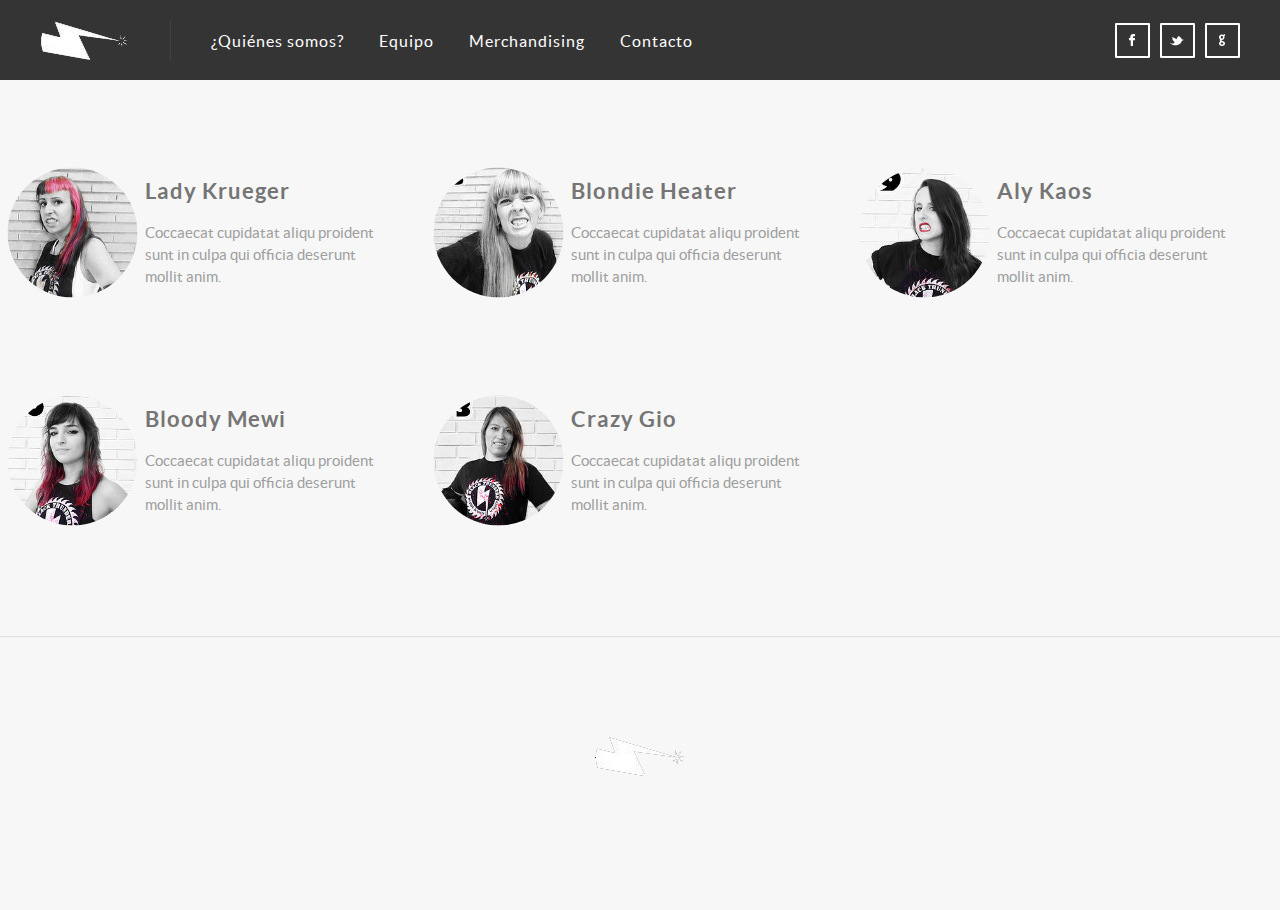
==== crafty/equipo.html @ 0d58a812 "Equipo.html added to proyect" ====
<!DOCTYPE html>
<html lang="en">
<head>
	<title>Black Thunders Derby Dames</title>
	<meta charset="utf-8">
	<meta name="author" content="LeirePolo">
	<meta name="description" content=""/>
	<meta name="viewport" content="width=device-width, initial-scale=1.0, minimum-scale=1.0" />
	<link rel="stylesheet" type="text/css" href="css/reset.css">
	<link rel="stylesheet" type="text/css" href="css/main_responsive.css">
    <script type="text/javascript" src="js/jquery.js"></script>
    <script type="text/javascript" src="js/carouFredSel.js"></script>
    <script type="text/javascript" src="js/main.js"></script>
</head>
<body>

	<header>
		<div class="wrapper">
			<img src="img/rayo.png" alt="Crafty" class="logo">
			<a href="#" class="menu_icon" id="menu_icon"></a>
			<nav id="nav_menu">
				<ul>
          <li><a href="index.html">¿Quiénes somos?</a></li>
					<li><a href="equipo.html">Equipo</a></li>
					<li><a href="#">Merchandising</a></li>
					<li><a href="#">Contacto</a></li>
				</ul>
			</nav>

			<ul class="social">
				<li><a class="fb" href="#"></a></li>
				<li><a class="twitter" href="#"></a></li>
				<li><a class="gplus" href="#"></a></li>
			</ul>
		</div>
	</header><!--  End Header  -->

	<section class="features">

		<div class="wrapper">
				<div class="feature">
					<div class="ficon">
						<img class="me" src="img/jugadora8.png" alt="">
					</div>
					<div class="details_exp">
						<h3>Lady Krueger</h3>
						<p>Coccaecat cupidatat aliqu proident sunt in culpa qui officia deserunt mollit anim.</p>

					</div>
				</div>
				<div class="feature">
					<div class="ficon">
						<img class="me" src="img/jugadora13.png" alt="">
					</div>
					<div class="details_exp">
						<h3>Blondie Heater</h3>
						<p>Coccaecat cupidatat aliqu proident sunt in culpa qui officia deserunt mollit anim.</p>

					</div>
				</div>
				<div class="feature">
					<div class="ficon">
						<img class="me" src="img/jugadora19.png" alt="">
					</div>
					<div class="details_exp">
						<h3>Aly Kaos</h3>
						<p>Coccaecat cupidatat aliqu proident sunt in culpa qui officia deserunt mollit anim.</p>

					</div>
				</div>
				<div class="feature">
					<div class="ficon">
						<img class="me" src="img/jugadora20.png" alt="">
					</div>
					<div class="details_exp">
						<h3>Bloody Mewi</h3>
						<p>Coccaecat cupidatat aliqu proident sunt in culpa qui officia deserunt mollit anim.</p>

					</div>
				</div>
				<div class="feature">
					<div class="ficon">
						<img class="me" src="img/jugadora33.png" alt="">
					</div>
					<div class="details_exp">
						<h3>Crazy Gio</h3>
						<p>Coccaecat cupidatat aliqu proident sunt in culpa qui officia deserunt mollit anim.</p>

					</div>
				</div>
			</div>

	</section><!--  End Features  -->

	<footer>
		<img src="img/rayo.png" alt="Crafty">
		<p class="rights"><a href="#"></a></p>
	</footer><!--  End Footer  -->

</body>
</html>
---- crafty/css/main_responsive.css ----
/*

	Template Author : pixelhint.com
	Author Email    : contact@pixelhint.com
	Template Name   : Crafty
	
	
	*****************************************
	
	
	- Header
	- Billboard
	- Services/features
	- Testimonials
	- Info section
	- Take To Action section
    - footer
	- Responsive code
	
*/



/*  Fonts  */
@font-face {
    font-family: 'lato_regular';
    src: url('../fonts/lato-regular.eot');
    src: url('../fonts/lato-regular.eot?#iefix') format('embedded-opentype'),
         url('../fonts/lato-regular.woff') format('woff'),
         url('../fonts/lato-regular.ttf') format('truetype'),
         url('../fonts/lato-regular.svg#LatoRegular') format('svg');
    font-weight: normal;
    font-style: normal;

}


@font-face {
    font-family: 'lato_bold';
    src: url('../fonts/lato-bold.eot');
    src: url('../fonts/lato-bold.eot?#iefix') format('embedded-opentype'),
         url('../fonts/lato-bold.woff') format('woff'),
         url('../fonts/lato-bold.ttf') format('truetype'),
         url('../fonts/lato-bold.svg#LatoBold') format('svg');
    font-weight: normal;
    font-style: normal;

}


@font-face {
    font-family: 'avantgardelt-extralight';
    src: url('../fonts/avantgardelt-extralight.eot');
    src: url('../fonts/avantgardelt-extralight.eot?#iefix') format('embedded-opentype'),
         url('../fonts/avantgardelt-extralight.woff') format('woff'),
         url('../fonts/avantgardelt-extralight.ttf') format('truetype'),
         url('../fonts/avantgardelt-extralight.svg#avantgardelt-extralight') format('svg');
    font-weight: normal;
    font-style: normal;

}




/*  General CSS*/
.wrapper{
	max-width: 1200px;
	height: auto;
    min-height: 400px;
	margin: 0 auto;
    position: relative;
}

::selection {color:#ffffff;background:#353434;}
::-moz-selection {color:#ffffff;background:#353434;}

.feature a,
.cta a.cta_btn,
.testimonials #t_navigation a,
header ul.social li a,
header nav ul li a{
	transition:all .2s linear;
	-webkit-transition:all .2s linear;
	-moz-transition:all .2s linear;
	-o-transition:all .2s linear;
}




/*  header  */
header{
    width: 100%;
    height: 80px;
    background: #353434;
}

header .logo{
    float: left;
    margin-top: 21px;
}

header .menu_icon{
    display: block;
    width: 35px;
    height: 35px;
    background: url('../img/menu_icon.png') no-repeat;
    float: right;
    margin-top: 23px;
    display: none;
}

header nav{
    overflow: hidden;
    display: inline-block;
    margin: 20px 0 0 40px;
    padding: 13px 40px;
    border-left: 1px #404040 solid;
    z-index: 9999;
}

header nav ul{
    list-style: none;
}

header nav ul li{
    float: left;
    margin-left: 35px;
    font-size: 16px;
    font-family: 'lato_regular', arial;
    letter-spacing: 1px;
}

header nav ul li:first-child{
    margin-left: 0;
}

header nav ul li a {
    text-decoration: none;
    color: #fff;
}

header nav ul li a:hover{
    color: #65bf95;
}

header ul.social{
    float: right;
    list-style: none;
    margin-top: 23px;
}

header ul.social li{
    float: left;
    margin-left: 10px;
}

header ul.social li a{
    display: block;
    width: 35px;
    height: 35px;
    background: url('../img/sm.png') no-repeat;
}

header ul.social li a:hover{
    background: url('../img/sm_hover.png') no-repeat;
}

header ul.social li a{
    display: block;
    width: 35px;
    height: 35px;
}

header ul.social li a.fb{
    background-position: 0 0;
}

header ul.social li a.twitter{
    background-position: -36px 0;
}

header ul.social li a.gplus{
    background-position: -72px 0;
}




/*  Billboard  */
.billboard{
    width: 100%;
    height: 580px;
    background: url("../img/cabecera.png") no-repeat center center;
    background-size: cover;
    -webkit-background-size: cover;
    -moz-background-size: cover;
    -o-background-size: cover;
    overflow: hidden;
}

.billboard .caption{
    margin-left: 515px;
    margin-top: 220px;
}

.billboard .caption p{
    display: inline-block;
    color: #000;
    font-family: "avantgardelt-extralight", arial;
    font-weight: lighter;
    font-size: 35px;
    padding: 20px;
    background: rgba(255, 255, 255, 0.6);
    margin-bottom: 2px;
    text-transform: uppercase;
    z-index: 8888;
}




/*  Services/features  */
.features{
    width: 100%;
    padding-top: 100px;
    background: #f7f7f7;
    overflow: hidden;
}

.features .feature{
    display: block;
    width: 28.83333333333333%;
    height: auto;
    float: left;
    margin-right: 6.666666666666667%;
    margin-bottom: 100px;
}

.features .feature:nth-child(3n+0)
{
    margin-right: 0;
}

.feature .ficon{
    display: block;
    width: 18.78612716763006%;
    float: left;
    margin-right: 11.5606936416185%;
}

.container {
  background-color:#ecf0f1;
  width:270px;
  z-index:2;
  display:block;
  margin:130px auto;
  position:relattive;
  padding-top:10px;
  border-radius:5px;
}
.me {
  border-radius:100%;
  width:100%;
  display:block;
  margin:0 auto;
  margin-top:20px;
  transform:scale(2);
  transition:.3s all ease;
} 
.feature .details_exp{
    display: block;
    width: 69.36416184971098%;
    float: left;
}

.feature h3{
    margin-bottom: 20px;
    color: #767575;
    font-family: "lato_bold", arial;
    font-size: 22px;
    font-weight: bold;
    letter-spacing: 1px;

}

.feature p{
    margin-bottom: 20px;
    color: #9e9e9e;
    font-family: "lato_regular", arial;
    font-size: 15px;
    line-height: 22px;

}

.feature a{
    color: #848484;
    font-family: "lato_regular", arial;
    font-size: 15px;
    text-decoration: none;
    letter-spacing: .5px;
}

.feature a:hover{
    color: #353434;
}

.feature a span{
    font-family: arial;
    margin-left: 10px;
}




/*  Testimonials  */
.testimonials{
    text-align: center;
}

.testimonials h2{
    color: #4e4e4e;
    font-family: "lato_regular", arial;
    font-size: 26px;
    text-transform: uppercase;
    margin-bottom: 80px;
    letter-spacing: 1px;
}

.caroufredsel_wrapper{
    max-width: 1040px!important;
    margin: 0 auto!important;
}

.testimonials .testi_slider{
    max-width: 1040px!important;
    height: auto;
    overflow: hidden;
}

.testimonials .testi_slider .t{
    max-width: 1040px!important;
    text-align: center;
    float: left;
    height: auto;
}

.testimonials p{
    color: #8e8d8d;
    font-family: "lato_regular", arial;
    font-size: 20px;
    line-height: 30px;
    letter-spacing: 1px;
}

.testimonials p.author{
    color: #686767;
    font-family: "lato_bold", arial;
    font-size: 16px;
    font-weight: bold;
    margin-top: 40px;
}

.testimonials #t_navigation a{
    display: inline-block;
    width: 13px;
    height: 13px;
    background: #dadada;
    text-decoration: none;
    margin-right: 10px;
    margin-top: 40px;

    border-radius: 100px;
    -webkit-border-radius: 100px;
    -moz-border-radius: 100px;
    -o-border-radius: 100px;
}

.testimonials #t_navigation a.selected{
    background: #bebebe;
}

.sep_line{
    display: block;
    width: 13.5px;
    height: 100px;
}

.sep_line:after{
    content: "";
    display: block;
    width: 1px;
    height: 100%;
    background: #dedede;
    margin: 0 auto;
}

.sep_top{
    border-bottom: 1px #dedede solid;
    margin: 0 auto 40px auto;
}

.sep_bottom{
    border-top: 1px #dedede solid;
    margin: 40px auto 0 auto;
}




/*  Info Section  */
.info{
    width: 100%;
    overflow: hidden;
    background: #3b3b3b;
}

.info_pic{
    display: block;
    width: 50%;
    height: 405px;
    float: left;
    background: url('../img/info.png') no-repeat;

    background-size: cover;
    -webkit-background-size: cover;
    -moz-background-size: cover;
    -o-background-size: cover;
}

.info_pic2{
    display: block;
    width: 100%;
    
    float: left;
    background: url('../img/noticia.png') no-repeat;
   
    background-size: cover;
    -webkit-background-size: cover;
    -moz-background-size: cover;
    -o-background-size: cover;
}

.info_details{
    display: block;
    width: 50%;
    height: 245px;
    float: left;
    padding: 10px 0;
}

.info_details h3{
    color: #fff;
    font-family: "lato_bold", arial;
    font-size: 20px;
    font-weight: bold;
    font-weight: bold;
    text-transform: uppercase;
    max-width: 560px;
    margin: 0 0 3.333333333333333% 40px;
    letter-spacing: 1px;
    line-height: 40px;
}

.info_details p{
    color: #ededed;
    font-family: "lato_regular", arial;
    font-size: 16px;
    max-width: 560px;
    margin: 0 0 3.333333333333333% 40px;
    letter-spacing: 1px;
    line-height: 30px;
}

.info_details a{
    color: #fff;
    font-family: "lato_regular", arial;
    font-size: 16px;
    margin: 0 0 0 40px;
    text-decoration: none;
}

.info_details a span{
    margin-left: 10px;
}




/*  Call To Action Section  */
.cta{
    display: block;
    text-align: center;
    padding-top: 100px;
}

.cta h3{
    color: #6b6b6b;
    font-family: "lato_bold", arial;
    font-size: 34px;
    font-weight: bold;
    text-transform: uppercase;
    letter-spacing: 1px;
}

.cta p{
    color: #7f7c7c;
    font-family: "lato_regular", arial;
    font-size: 17px;
    margin-top: 20px;
    letter-spacing: .5px;
}

.cta a.cta_btn{
    display: inline-block;
    padding: 20px 60px;
    background-color: #65bf95;
    color: #fff;
    font-family: "lato_regular", arial;
    font-size: 20px;
    text-decoration: none;
    margin-top: 60px;
    text-transform: uppercase;
    letter-spacing: 1px;


    -moz-border-radius: 1px;
    -webkit-border-radius: 1px;
    border-radius: 1px;

}

.cta a.cta_btn:hover{
    background: #56b086;
}

.cta .cta_sep{
    display: block;
    width: 1px;
    height: 100px;
    background: #dedede;
    margin: 0 auto;
}




/*  Footer  */
footer{
    padding: 100px 0;
    border-top: 1px #dedede solid;
    background: #f7f7f7;
    text-align: center;
}

footer .rights{
    color: #3b3b3b;
    font-family: "lato_regular", arial;
    font-size: 14px;
    margin-top: 30px;
    line-height: 25px;
}

footer .rights a{
    text-decoration: none;
    font-family: 'lato_bold', arial;
    font-weight: bold;
    color: #3b3b3b;
}

a{
    color: #3b3b3b;
}




/*  Responsive code  */
@media (max-width:1200px){
    .wrapper{
        padding: 0 40px;
    }
    .info_pic,
    .info_details{
        width: 100%;
    }

    .info_details{
        height: auto;
        padding: 10px 0;
    }

    .info_details h3,
    .info_details p,
    .info_details a{
        max-width: 80%;
        display: block;
        text-align: center;
        margin: 40px auto;
    }
}


@media (max-width:1000px){
    .billboard .caption{
        text-align: center;
        margin-left: 0;
    }
    .cta{
        width: 80%;
        margin: 0 auto;
    }
}


@media (max-width:800px){
    header .logo{
        float: none;
    }

    header .menu_icon{
        display: block;
    }

    ul.social{
        display: none;
    }

    header nav{
        display: block;
        background: #353434;
        margin: 21px 0 0 0;
        padding: 0;
        border-left: 0;
        border-top: 1px #2c2c2c solid;
        overflow: hidden;
        text-align: center;
        position: relative;
        z-index: 9999;
        display: none;
    }
    header nav{
        border-bottom-left-radius: 2px; 
        -webkit-border-bottom-left-radius: 2px; 
        -moz-border-bottom-left-radius: 2px; 
        -o-border-bottom-left-radius: 2px; 
        border-bottom-right-radius: 2px; 
        -webkit-border-bottom-right-radius: 2px; 
        -moz-border-bottom-right-radius: 2px; 
        -o-border-bottom-right-radius: 2px; 
    }
    header nav.show_menu{
        display: block;
    }
    header nav ul li{
        margin: 0;
        width: 100%;
        border-bottom: 1px #2c2c2c solid;
    }
    header nav ul li:last-child{
        border-bottom: 0;
    }
    header nav ul li a{
        display: block;
        width: 100%;
        padding: 20px 0;
    }
    header nav ul li a:active{
        display: block;
        width: 100%;
        padding: 20px 0;
        background: #2c2c2c;
    }

    .features .feature{
        width: 46.66666666666667%;
        margin-right: 6.666666666666667%!important;
    }
    .features .feature:nth-child(2n+2)
    {
        margin-right: 0!important;
    }
}

@media (max-width:500px){

    .features .feature{
        width: 100%;
        margin-right: 0!important;
    }

}
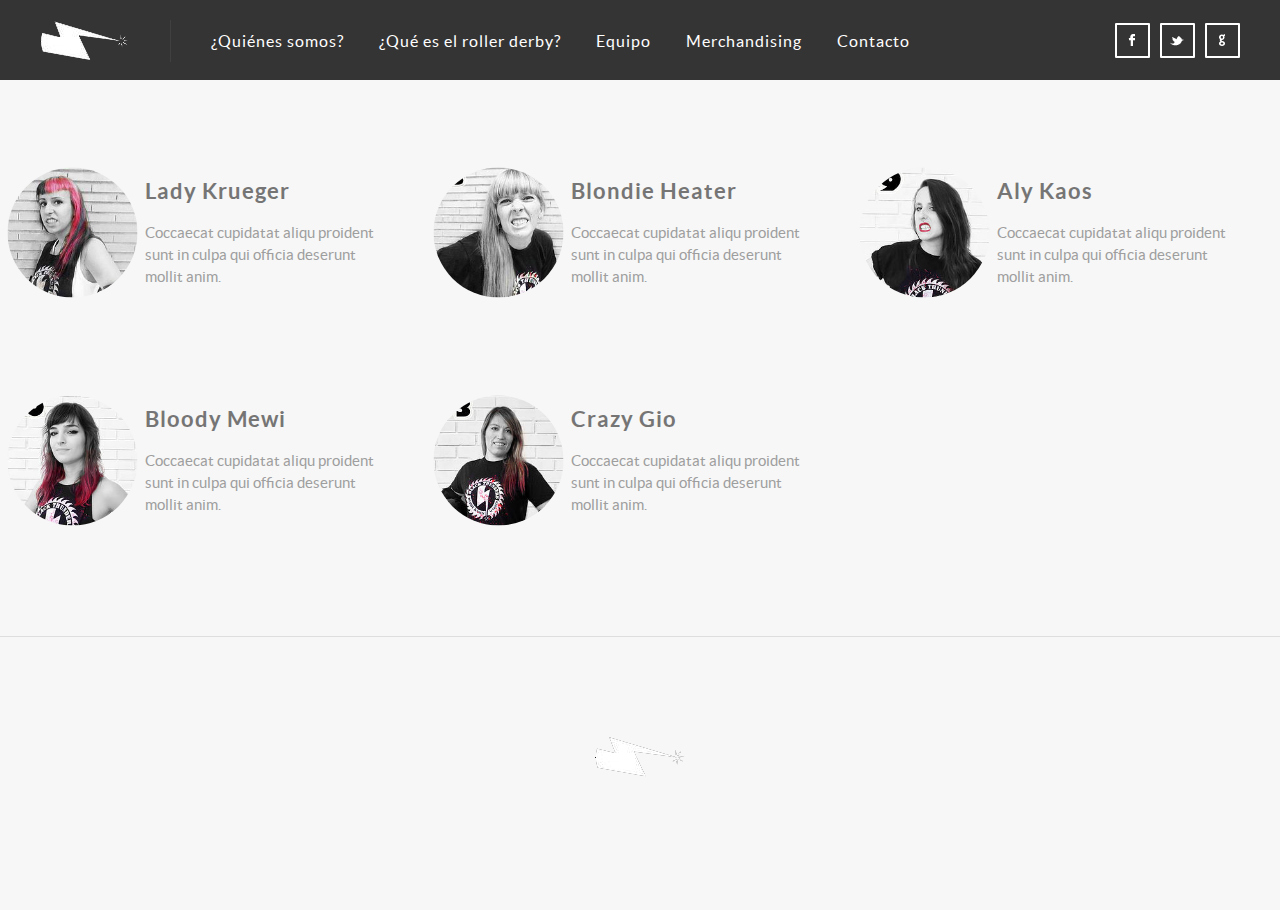
==== commit db0ee02b: "agregadas merchan y equipo" ====
--- a/crafty/equipo.html
+++ b/crafty/equipo.html
@@ -21,16 +21,17 @@
 			<nav id="nav_menu">
 				<ul>
           <li><a href="index.html">¿Quiénes somos?</a></li>
+					<li><a href="historia.html">¿Qué es el roller derby?</a></li>
 					<li><a href="equipo.html">Equipo</a></li>
-					<li><a href="#">Merchandising</a></li>
+					<li><a href="merchan.html">Merchandising</a></li>
 					<li><a href="#">Contacto</a></li>
 				</ul>
 			</nav>
 
-			<ul class="social">
-				<li><a class="fb" href="#"></a></li>
-				<li><a class="twitter" href="#"></a></li>
-				<li><a class="gplus" href="#"></a></li>
+      <ul class="social">
+				<li><a class="fb" href="https://www.facebook.com/BlackThundersDerbyDamesMadrid/?fref=ts"></a></li>
+				<li><a class="twitter" href="https://twitter.com/BTderbydames?lang=es"></a></li>
+				<li><a class="gplus" href="https://plus.google.com/+BlackThundersDerbyDamesRollerDerby/videos"></a></li>
 			</ul>
 		</div>
 	</header><!--  End Header  -->
--- a/crafty/css/main_responsive.css
+++ b/crafty/css/main_responsive.css
@@ -3,11 +3,11 @@
 	Template Author : pixelhint.com
 	Author Email    : contact@pixelhint.com
 	Template Name   : Crafty
-	
-	
+
+
 	*****************************************
-	
-	
+
+
 	- Header
 	- Billboard
 	- Services/features
@@ -16,7 +16,7 @@
 	- Take To Action section
     - footer
 	- Responsive code
-	
+
 */
 
 
@@ -268,7 +268,7 @@
   margin-top:20px;
   transform:scale(2);
   transition:.3s all ease;
-} 
+}
 .feature .details_exp{
     display: block;
     width: 69.36416184971098%;
@@ -292,6 +292,28 @@
     font-size: 15px;
     line-height: 22px;
 
+}
+.features .videotext{
+	display: block;
+	width: 40.83333333333333%;
+	height: auto;
+	float: left;
+	margin-left: 0.666666666666667%;
+	margin-right: 2.666666666666667%;
+	margin-bottom: 100px;
+}
+.features .videotext p{
+	margin-bottom: 20px;
+	color: #9e9e9e;
+	font-family: "lato_regular", arial;
+	font-size: 15px;
+	line-height: 22px;
+
+}
+
+.video {
+	margin-bottom: 20px;
+	align-items: center;
 }
 
 .feature a{
@@ -414,8 +436,19 @@
     width: 100%;
     overflow: hidden;
     background: #3b3b3b;
-}
-
+
+}
+.videoinfo{
+	width: 100%;
+	background: #f7f7f7;
+	padding-left: 50px;
+}
+.video_pic{
+	display: block;
+	width: 50%;
+	height: 405px;
+	float: left;
+}
 .info_pic{
     display: block;
     width: 50%;
@@ -432,10 +465,10 @@
 .info_pic2{
     display: block;
     width: 100%;
-    
+
     float: left;
     background: url('../img/noticia.png') no-repeat;
-   
+
     background-size: cover;
     -webkit-background-size: cover;
     -moz-background-size: cover;
@@ -586,6 +619,7 @@
         width: 100%;
     }
 
+
     .info_details{
         height: auto;
         padding: 10px 0;
@@ -599,6 +633,25 @@
         text-align: center;
         margin: 40px auto;
     }
+
+		.videotext p{
+        max-width: 100%;
+        display: block;
+        text-align: left;
+        margin: 20px auto;
+    }
+}
+
+@media (max-width:1150px){
+    .video_pic{
+			width: 100%;
+			margin-left: 20%;
+		}
+		.videotext{
+			width: 100%;
+			padding-left: 20%;
+		}
+
 }
 
 
@@ -611,6 +664,7 @@
         width: 80%;
         margin: 0 auto;
     }
+
 }
 
 
@@ -641,14 +695,14 @@
         display: none;
     }
     header nav{
-        border-bottom-left-radius: 2px; 
-        -webkit-border-bottom-left-radius: 2px; 
-        -moz-border-bottom-left-radius: 2px; 
-        -o-border-bottom-left-radius: 2px; 
-        border-bottom-right-radius: 2px; 
-        -webkit-border-bottom-right-radius: 2px; 
-        -moz-border-bottom-right-radius: 2px; 
-        -o-border-bottom-right-radius: 2px; 
+        border-bottom-left-radius: 2px;
+        -webkit-border-bottom-left-radius: 2px;
+        -moz-border-bottom-left-radius: 2px;
+        -o-border-bottom-left-radius: 2px;
+        border-bottom-right-radius: 2px;
+        -webkit-border-bottom-right-radius: 2px;
+        -moz-border-bottom-right-radius: 2px;
+        -o-border-bottom-right-radius: 2px;
     }
     header nav.show_menu{
         display: block;
@@ -681,6 +735,12 @@
     {
         margin-right: 0!important;
     }
+		.video_pic{
+			margin-left: 0%!important;
+			width: 50%;
+			display: none;
+		}
+
 }
 
 @media (max-width:500px){
@@ -690,4 +750,4 @@
         margin-right: 0!important;
     }
 
-}+}
